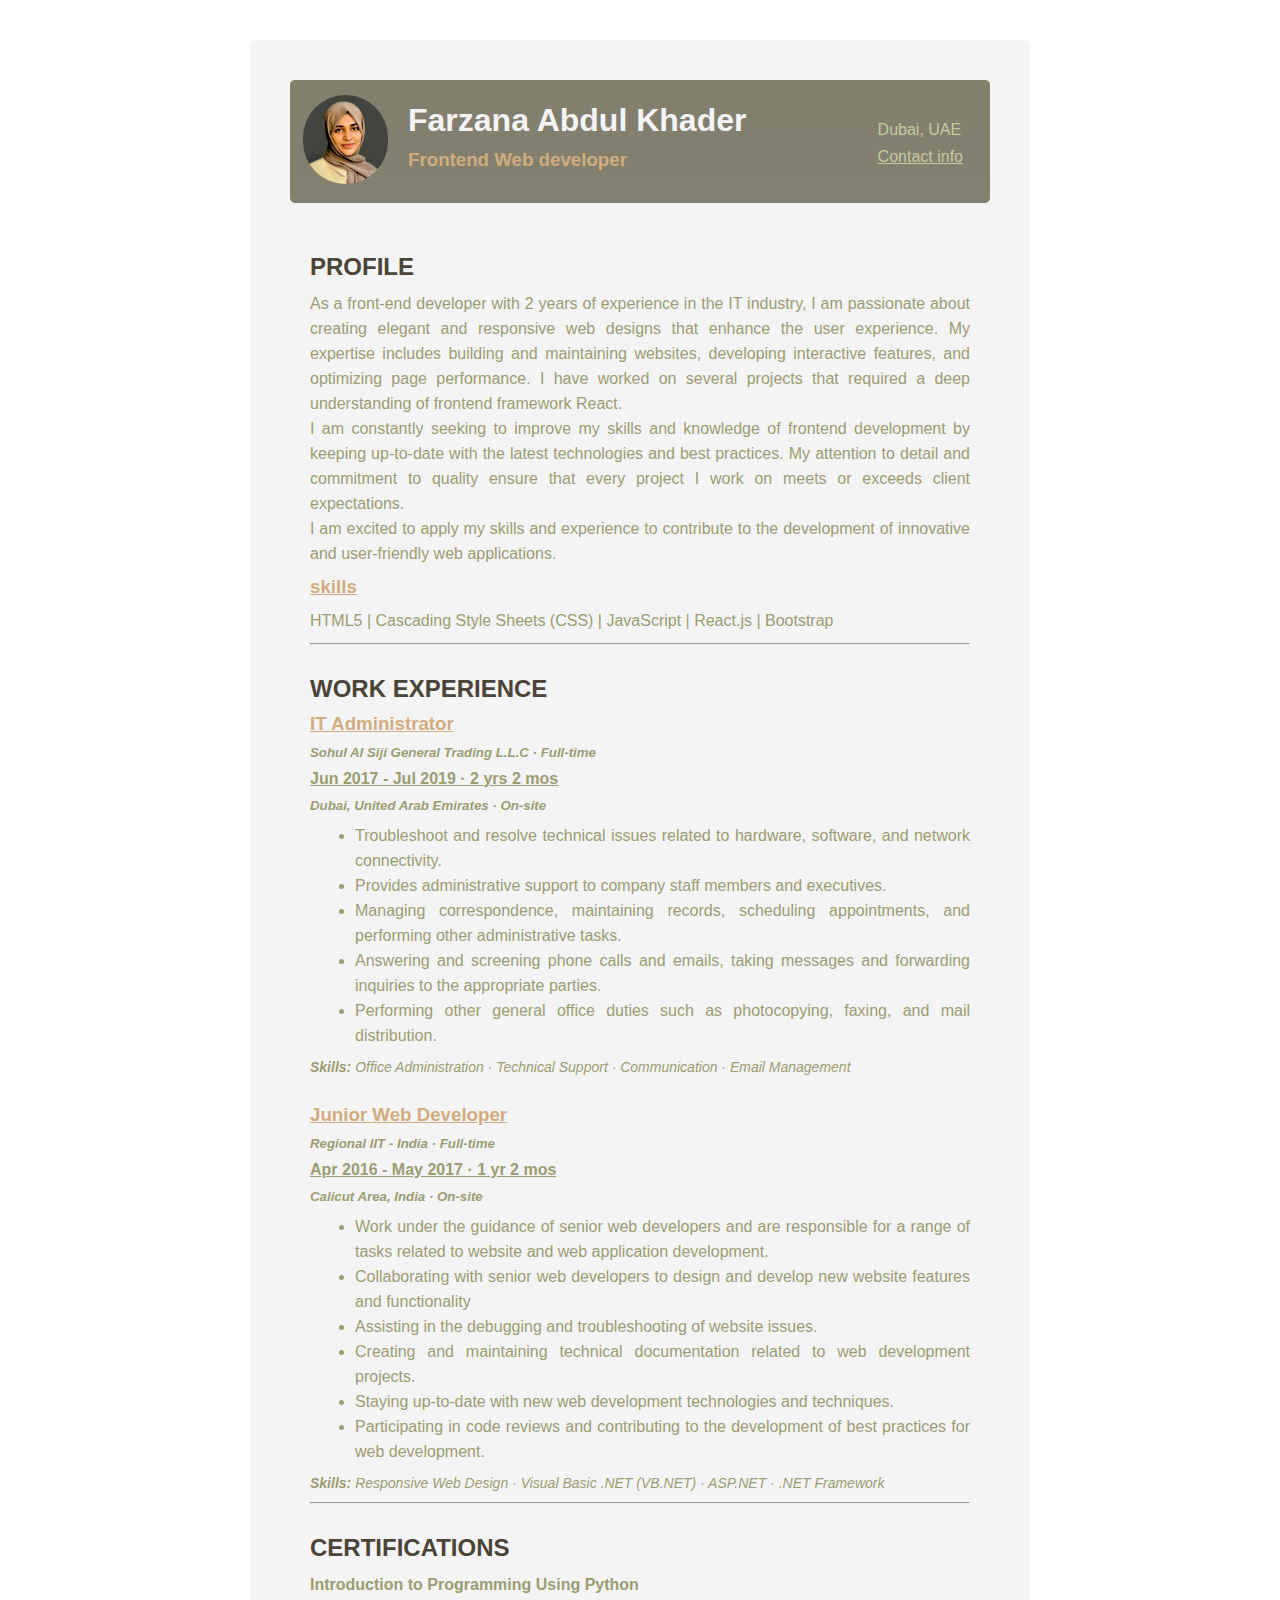
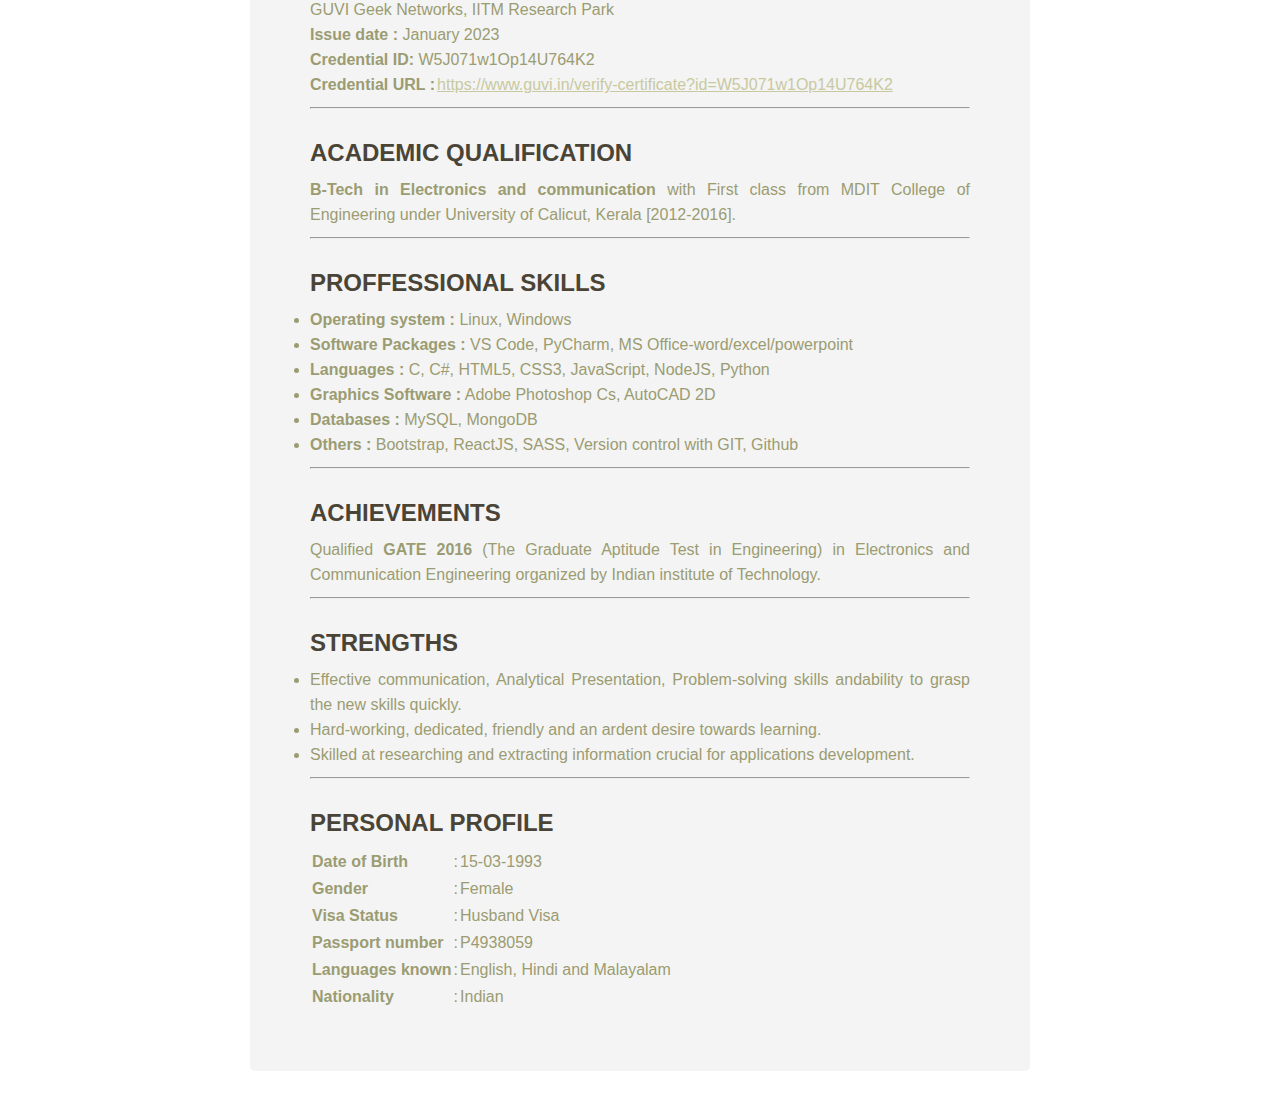
==== index.html @ abc1e59b "Add files via upload" ====
<!DOCTYPE html>
<html lang="en">
<head>
    <meta charset="UTF-8">
    <meta name="viewport" content="width=device-width, initial-scale=1.0">
    <link rel="stylesheet" href="style.css">
    <title>Resume of Farzana</title>
</head>
<body>
<div class="container">
    <header>
        <div class="name-picture">
            <div class="picture">
                <img src="./images/myphoto.jpeg" alt="My Photo" width="85">
            </div>
            <div class="name">
                <h1>Farzana Abdul Khader</h1>
                <h3 style="text-decoration: none;">Frontend Web developer
            </div>
        </div>
        <div class="contact">
            <p>Dubai, UAE</p>
            <a href="contact.html" target="_blank">Contact info</a>
        </div>
    </header>
    <main>
        <!-- ///////////////////////////////////////////////// -->
    <h2>PROFILE</h2>
    <p>As a front-end developer with 2 years of experience in the IT industry, 
        I am passionate about creating elegant and responsive web designs that 
        enhance the user experience. My expertise includes building and maintaining 
        websites, developing interactive features, and optimizing page performance. 
        I have worked on several projects that required a deep understanding of 
        frontend framework React.
        <br/>
        I am constantly seeking to improve my skills and knowledge of frontend 
        development by keeping up-to-date with the latest technologies and best 
        practices. My attention to detail and commitment to quality ensure that every 
        project I work on meets or exceeds client expectations.
        <br/>
        I am excited to apply my skills and experience to contribute to the 
        development of innovative and user-friendly web applications.
        </p>
    
    <h3>skills</h3>
    <p>HTML5 | Cascading Style Sheets (CSS) | JavaScript | React.js | Bootstrap</p>
        
    
    
    <!-- ///////////////////////////////////////////////// -->
    <hr/>
    <h2>WORK EXPERIENCE</h2>
    <h3>IT Administrator</h3>
    <h5>Sohul Al Siji General Trading L.L.C · Full-time</h5>
    <h4>Jun 2017 - Jul 2019 · 2 yrs 2 mos</h4>
    <h5>Dubai, United Arab Emirates · On-site</h5>
        <ul class="job-desc">
            <li>Troubleshoot and resolve technical issues related to hardware, software, and network connectivity.</li>
            <li>Provides administrative support to company staff members and executives.</li>
            <li>Managing correspondence, maintaining records, scheduling appointments, and performing other administrative tasks.</li>
            <li>Answering and screening phone calls and emails, taking messages and forwarding inquiries to the appropriate parties.</li>
            <li>Performing other general office duties such as photocopying, faxing, and mail distribution.</li>
        </ul>
    <span><b>Skills: </b>Office Administration · Technical Support · Communication · Email Management</span>
    <br>
    <br>
    
    <h3>Junior Web Developer</h3>
    <h5>Regional IIT - India · Full-time</h5>
    <h4>Apr 2016 - May 2017 · 1 yr 2 mos</h4>
    <h5>Calicut Area, India · On-site</h5>
    <ul class="job-desc">
        <li>Work under the guidance of senior web developers and are responsible for a range of tasks related to website and web application development.</li>
        <li>Collaborating with senior web developers to design and develop new website features and functionality</li>
        <li>Assisting in the debugging and troubleshooting of website issues.</li>
        <li>Creating and maintaining technical documentation related to web development projects.</li>
        <li>Staying up-to-date with new web development technologies and techniques.</li>
        <li>Participating in code reviews and contributing to the development of best practices for web development.</li>
    </ul>
        <span><b>Skills: </b>Responsive Web Design · Visual Basic .NET (VB.NET) · ASP.NET · .NET Framework</span>
    <hr/>

        <!-- ///////////////////////////////////////////////// -->  
    <h2>CERTIFICATIONS</h2>
    
    <p><strong>Introduction to Programming Using Python</strong>
        <ul class="certi-desc">
        <li>GUVI Geek Networks, IITM Research Park</li>
        <li><b>Issue date :</b> January 2023</li>
        <li><b>Credential ID:</b> W5J071w1Op14U764K2</li>
        <li><b>Credential URL :</b><a href="https://www.guvi.in/verify-certificate?id=W5J071w1Op14U764K2" target="_blank">https://www.guvi.in/verify-certificate?id=W5J071w1Op14U764K2</a> </li>
        </ul>
        
    <!-- ///////////////////////////////////////////////// -->
    <hr/>
    <h2>ACADEMIC QUALIFICATION</h2>
    
    <p><strong>B-Tech in Electronics and communication</strong> with First class from MDIT College of Engineering
        under University of Calicut, Kerala [2012-2016].</p>
    
        <!-- ///////////////////////////////////////////////// -->
    <hr/>
    <h2>PROFFESSIONAL SKILLS</h2>
    <ul>
        <li><b>Operating system	: </b>Linux, Windows
        <li><b>Software Packages	:</b> VS Code, PyCharm, MS Office-word/excel/powerpoint</li>
        <li><b>Languages	:</b> C, C#, HTML5, CSS3, JavaScript, NodeJS, Python</li>
        <li><b>Graphics Software	:</b> Adobe Photoshop Cs, AutoCAD 2D</li>
        <li><b>Databases	: </b>MySQL, MongoDB</li>
        <li><b>Others :</b> Bootstrap, ReactJS, SASS, Version control with GIT, Github</li>
    </ul>
    
    <!-- ///////////////////////////////////////////////// -->    
    <hr/>
    <h2>ACHIEVEMENTS</h2>
    <p>Qualified <b>GATE 2016</b> (The Graduate Aptitude Test in Engineering) in Electronics and
         Communication Engineering organized by Indian institute of Technology.</p>
    
    <!-- ///////////////////////////////////////////////// -->
    <hr/>
    <h2>STRENGTHS</h2>
    
    <ul>
        <li>Effective communication, Analytical Presentation, Problem-solving skills andability to grasp the new skills quickly.</li>
        <li>Hard-working, dedicated, friendly and an ardent desire towards learning.</li>
        <li>Skilled at researching and extracting information crucial for applications development.</li>
    </ul> 
    
    <!-- ///////////////////////////////////////////////// -->
    <hr/>
    <h2>PERSONAL PROFILE</h2>
    <table>
        <tr>
            <td><b>Date of Birth</b></td>
            <td>:</td>
            <td>15-03-1993</td>
        </tr>
        <tr>
            <td><b>Gender</b></td>
            <td>:</td>
            <td>Female</td>
        </tr>
        <tr>
            <td><b>Visa Status</b></td>
            <td>:</td>
            <td>Husband Visa</td>
        </tr>
        <tr>
            <td><b>Passport number</b></td>
            <td>:</td>
            <td>P4938059</td>
        </tr>
        <tr>
            <td><b>Languages known</b></td>
            <td>:</td>
            <td>English, Hindi and Malayalam</td>
        </tr>
        <tr>
            <td><b>Nationality</b></td>
            <td>:</td>
            <td>Indian</td>
        </tr>
    </table>
    </main>
    
</div>
</body>
</html>
---- style.css ----
* {
    box-sizing: border-box;
    font-family: 'Trebuchet MS', 'Lucida Sans Unicode', 'Lucida Grande', 'Lucida Sans', Arial, sans-serif; 
    margin: 0;
    padding:0;
    color: #9B9C72
}

body {
    padding: 40px 250px;
    /* background-color: #dfdede; */
}

@media (max-width: 1000px) {
        body {
            padding: 30px;
        }
    }

.container {
    padding: 40px;
    border-radius: 5px;
    background-color: rgb(244, 244, 244);
    /* box-shadow: 0px 1px 9px rgba(200, 200, 200, 0.7); */
}

main {
    padding: 20px;
}

header {
    display: flex;
    flex-direction: row;
    /* border: 1px solid red; */
    align-items: center;
    border-radius: 5px;
    justify-content:space-between;
    padding: 5px;
    background: linear-gradient(rgb(130, 127, 109), rgb(131, 128, 112))
}

header * {
    color:rgb(244, 244, 244);
}

img {
    border-radius: 70px;
    margin: 10px 20px 10px 8px;
}

.name-picture {
    display: flex;
    flex-direction: row;
    justify-content: flex-start;
    align-items: center;

}

.contact {
    margin: 0 20px;
}

.contact p,a {
    margin: 2px;
    color: #c8c9a0;
}

h2 {
    margin-top: 30px;
    margin-bottom: 10px;
    color: #4A4437;
}

p, li, a, td  {
    text-align:justify;
    line-height: 25px;
}

span {
    font-style: italic;
    font-size: 14px;
    margin-top: 10px;
}

h3, h4, h5 {
    margin-top: 10px;
    margin-bottom: 10px;
}

h3 {
    color: #D2AC7F;
}

hr {
    margin-top: 10px;
    margin-bottom: 20px;
}

h4, h3 {
    text-decoration: underline;
}

h5 {
    font-style: italic;
}

.job-desc {
    margin-left: 45px;
    margin-bottom: 10px;
}

.certi-desc {
    list-style-type: none;
}
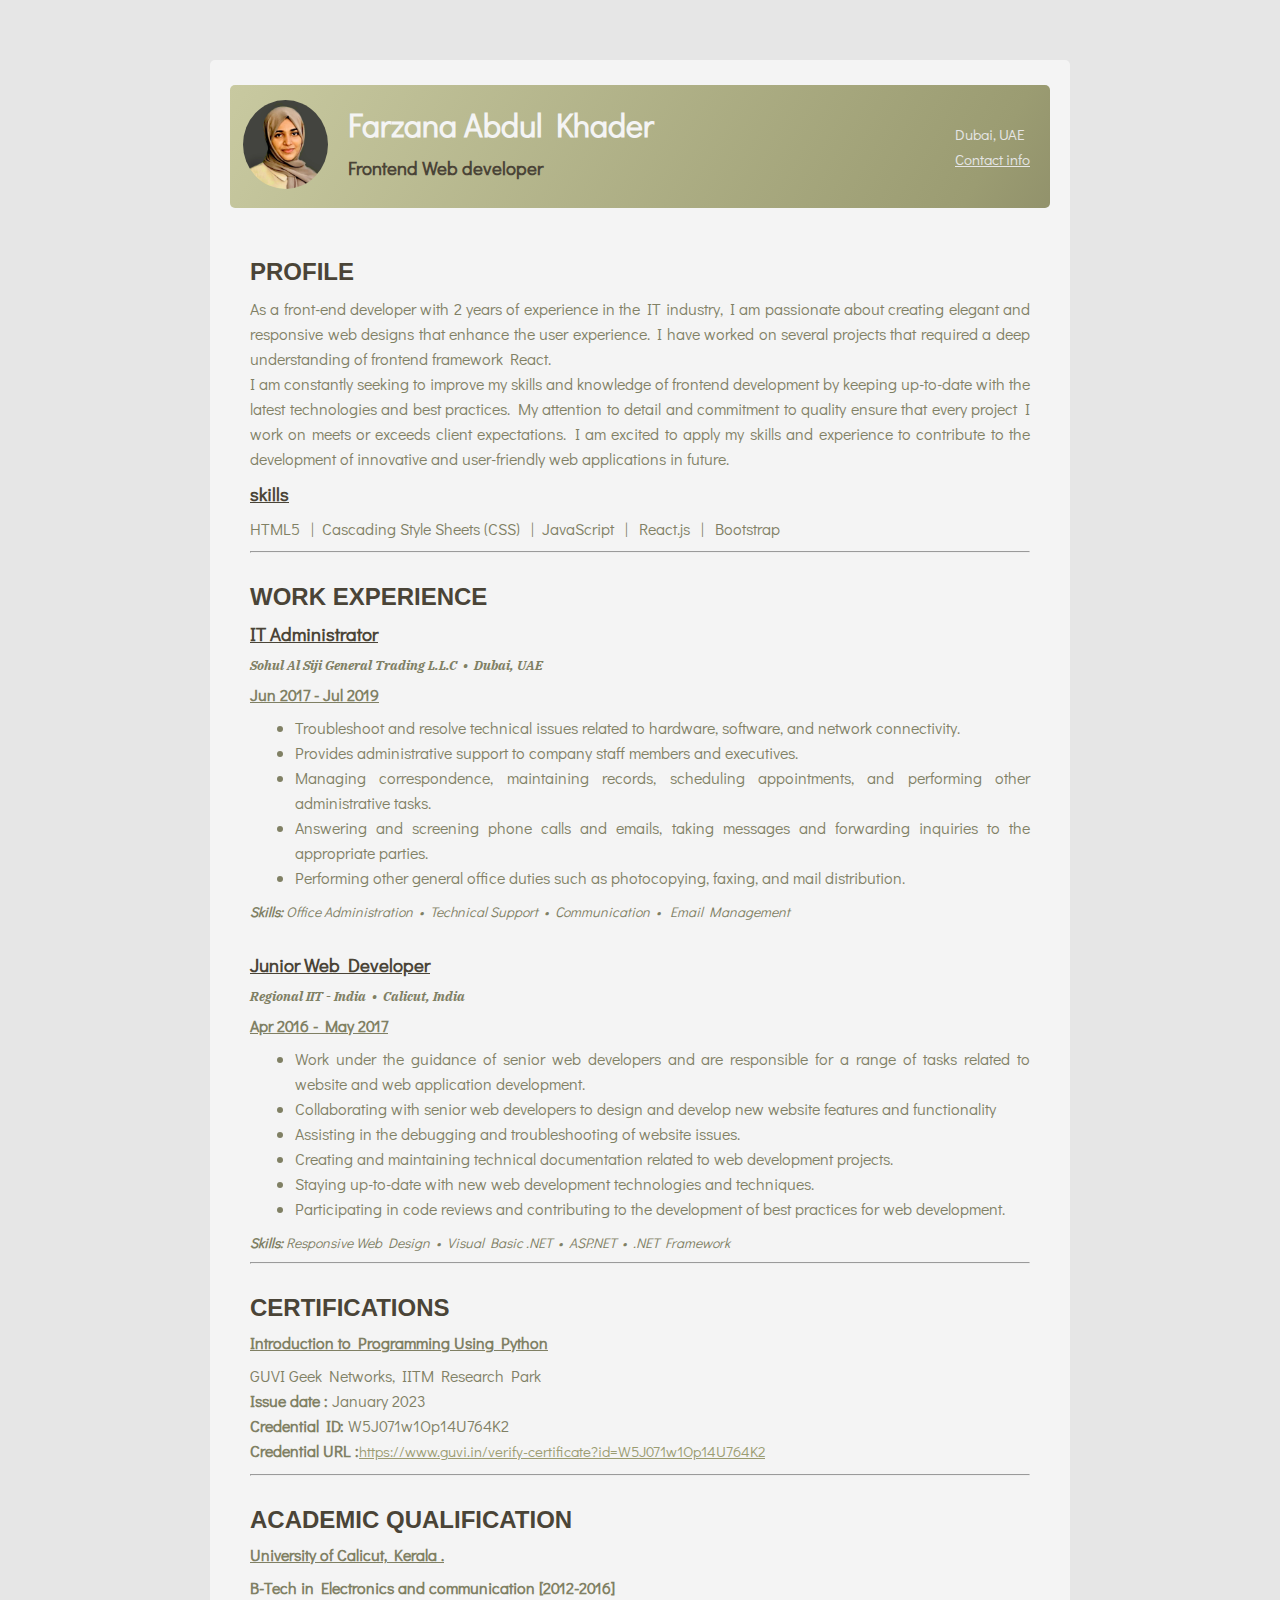
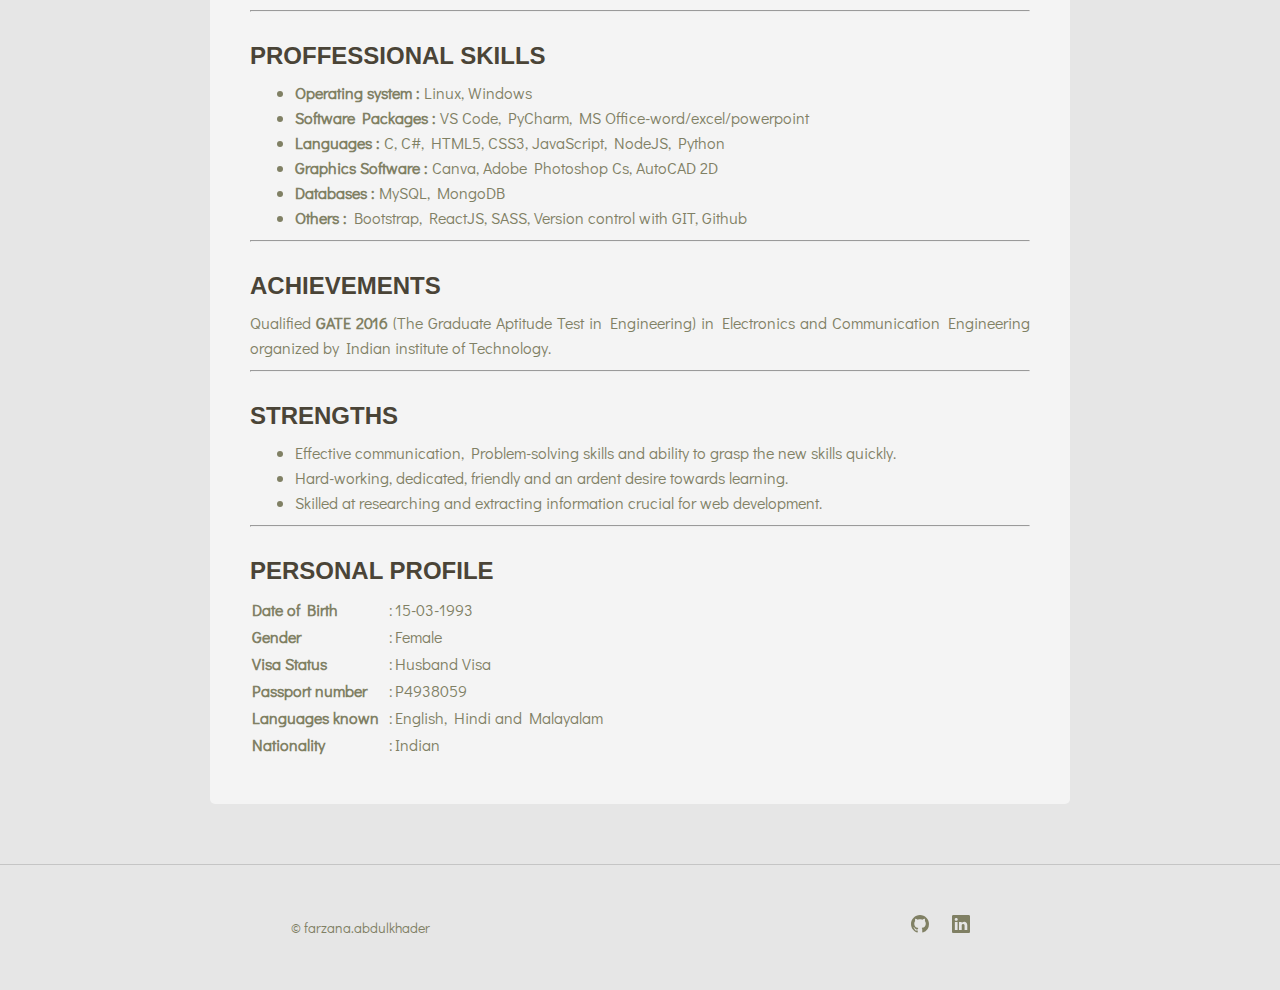
==== commit 16f0acc3: "Add files via upload" ====
--- a/index.html
+++ b/index.html
@@ -3,167 +3,194 @@
 <head>
     <meta charset="UTF-8">
     <meta name="viewport" content="width=device-width, initial-scale=1.0">
+    <link rel="preconnect" href="https://fonts.googleapis.com">
+    <link rel="preconnect" href="https://fonts.gstatic.com" crossorigin>
+    <link href="https://fonts.googleapis.com/css2?family=Alkatra&family=Didact+Gothic&family=IBM+Plex+Serif:wght@300;400&display=swap" rel="stylesheet">
     <link rel="stylesheet" href="style.css">
     <title>Resume of Farzana</title>
 </head>
 <body>
 <div class="container">
-    <header>
-        <div class="name-picture">
-            <div class="picture">
-                <img src="./images/myphoto.jpeg" alt="My Photo" width="85">
+
+    <main>
+        <header class="gradient-background">
+            <div class="name-picture">
+                <div class="picture">
+                    <img src="./images/myphoto.jpeg" alt="My Photo" width="85">
+                </div>
+                <div class="name">
+                    <h1>Farzana Abdul Khader</h1>
+                    <h3 style="text-decoration: none;">Frontend Web developer</h3>
+                </div>
             </div>
-            <div class="name">
-                <h1>Farzana Abdul Khader</h1>
-                <h3 style="text-decoration: none;">Frontend Web developer
+            <div class="contact">
+                <p>Dubai, UAE</p>
+                <p><a href="contact.html" target="_blank">Contact info</a></p>
             </div>
+        </header>
+        <section>
+        <!-- ///////////////////////////////////////////////// -->
+        <h2>PROFILE</h2>
+        <p>As a front-end developer with 2 years of experience in the IT industry, 
+            I am passionate about creating elegant and responsive web designs that 
+            enhance the user experience. 
+            <!-- My expertise includes building and maintaining 
+            websites, developing interactive features, and optimizing page performance.  -->
+            I have worked on several projects that required a deep understanding of 
+            frontend framework React.
+            <br/>
+            I am constantly seeking to improve my skills and knowledge of frontend 
+            development by keeping up-to-date with the latest technologies and best 
+            practices. My attention to detail and commitment to quality ensure that every 
+            project I work on meets or exceeds client expectations.
+            
+            I am excited to apply my skills and experience to contribute to the 
+            development of innovative and user-friendly web applications in future.
+            </p>
+        
+        <h3>skills</h3>
+        <p>HTML5 &nbsp;|&nbsp; Cascading Style Sheets (CSS) &nbsp;|&nbsp; JavaScript  &nbsp;|&nbsp;  React.js  &nbsp;|&nbsp;  Bootstrap</p>
+            
+        
+        
+        <!-- ///////////////////////////////////////////////// -->
+        <hr/>
+        <h2>WORK EXPERIENCE</h2>
+        <h3>IT Administrator</h3>
+        <h5>Sohul Al Siji General Trading L.L.C&nbsp; &#8226; &nbsp;Dubai, UAE</h5>
+        <h4>Jun 2017 - Jul 2019</h4>
+            <ul class="left-indent">
+                <li>Troubleshoot and resolve technical issues related to hardware, software, and network connectivity.</li>
+                <li>Provides administrative support to company staff members and executives.</li>
+                <li>Managing correspondence, maintaining records, scheduling appointments, and performing other administrative tasks.</li>
+                <li>Answering and screening phone calls and emails, taking messages and forwarding inquiries to the appropriate parties.</li>
+                <li>Performing other general office duties such as photocopying, faxing, and mail distribution.</li>
+            </ul>
+        <span><b>Skills: </b>Office Administration&nbsp; &#8226; &nbsp;Technical Support&nbsp; &#8226; &nbsp;Communication&nbsp; &#8226; &nbsp;Email Management</span>
+        <br>
+        <br>
+        
+        <h3>Junior Web Developer</h3>
+        <h5>Regional IIT - India&nbsp; &#8226; &nbsp;Calicut, India</h5>
+        <h4>Apr 2016 - May 2017</h4>
+        <h5></h5>
+        <ul class="left-indent">
+            <li>Work under the guidance of senior web developers and are responsible for a range of tasks related to website and web application development.</li>
+            <li>Collaborating with senior web developers to design and develop new website features and functionality</li>
+            <li>Assisting in the debugging and troubleshooting of website issues.</li>
+            <li>Creating and maintaining technical documentation related to web development projects.</li>
+            <li>Staying up-to-date with new web development technologies and techniques.</li>
+            <li>Participating in code reviews and contributing to the development of best practices for web development.</li>
+        </ul>
+            <span><b>Skills: </b>Responsive Web Design&nbsp; &#8226; &nbsp;Visual Basic .NET&nbsp; &#8226; &nbsp;ASP.NET&nbsp; &#8226; &nbsp;.NET Framework</span>
+        <hr/>
+    
+            <!-- ///////////////////////////////////////////////// -->  
+        <h2>CERTIFICATIONS</h2>
+        
+        <h4><strong>Introduction to Programming Using Python</strong></h4>
+            <ul class="certi-desc">
+            <li>GUVI Geek Networks, IITM Research Park</li>
+            <li><b>Issue date :</b> January 2023</li>
+            <li><b>Credential ID:</b> W5J071w1Op14U764K2</li>
+            <li><b>Credential URL :</b><a class="certi-link" href="https://www.guvi.in/verify-certificate?id=W5J071w1Op14U764K2" target="_blank">https://www.guvi.in/verify-certificate?id=W5J071w1Op14U764K2</a> </li>
+            </ul>
+            
+        <!-- ///////////////////////////////////////////////// -->
+        <hr/>
+        <h2>ACADEMIC QUALIFICATION</h2>
+        
+        <!-- <p><strong>B-Tech in Electronics and communication</strong> with First class from MDIT College of Engineering
+            under University of Calicut, Kerala [2012-2016].</p> -->
+        <h4>University of Calicut, Kerala .</h4>
+        <p><strong>B-Tech in Electronics and communication [2012-2016]</strong>
+            
+        
+            <!-- ///////////////////////////////////////////////// -->
+        <hr/>
+        <h2>PROFFESSIONAL SKILLS</h2>
+            <ul class="left-indent">
+                <li><b>Operating system	: </b>Linux, Windows
+                <li><b>Software Packages	:</b> VS Code, PyCharm, MS Office-word/excel/powerpoint</li>
+                <li><b>Languages	:</b> C, C#, HTML5, CSS3, JavaScript, NodeJS, Python</li>
+                <li><b>Graphics Software	:</b> Canva, Adobe Photoshop Cs, AutoCAD 2D</li>
+                <li><b>Databases	: </b>MySQL, MongoDB</li>
+                <li><b>Others :</b> Bootstrap, ReactJS, SASS, Version control with GIT, Github</li>
+            </ul>
+        
+        <!-- ///////////////////////////////////////////////// -->    
+        <hr/>
+        <h2>ACHIEVEMENTS</h2>
+        <p>Qualified <b>GATE 2016</b> (The Graduate Aptitude Test in Engineering) in Electronics and
+             Communication Engineering organized by Indian institute of Technology.</p>
+        
+        <!-- ///////////////////////////////////////////////// -->
+        <hr/>
+        <h2>STRENGTHS</h2>
+            <ul class="left-indent">
+                <li>Effective communication, Problem-solving skills and ability to grasp the new skills quickly.</li>
+                <li>Hard-working, dedicated, friendly and an ardent desire towards learning.</li>
+                <li>Skilled at researching and extracting information crucial for web development.</li>
+            </ul> 
+        
+        <!-- ///////////////////////////////////////////////// -->
+        <hr/>
+        <h2>PERSONAL PROFILE</h2>
+        <table>
+            <tr>
+                <td><b>Date of Birth</b></td>
+                <td>&nbsp; :</td>
+                <td>15-03-1993</td>
+            </tr>
+            <tr>
+                <td><b>Gender</b></td>
+                <td>&nbsp; :</td>
+                <td>Female</td>
+            </tr>
+            <tr>
+                <td><b>Visa Status</b></td>
+                <td>&nbsp; :</td>
+                <td>Husband Visa</td>
+            </tr>
+            <tr>
+                <td><b>Passport number</b></td>
+                <td>&nbsp; :</td>
+                <td>P4938059</td>
+            </tr>
+            <tr>
+                <td><b>Languages known</b></td>
+                <td>&nbsp; :</td>
+                <td>English, Hindi and Malayalam</td>
+            </tr>
+            <tr>
+                <td><b>Nationality</b></td>
+                <td>&nbsp; :</td>
+                <td>Indian</td>
+            </tr>
+        </table>
+    </section>
+    </main>
+</div>
+
+    <footer>
+        <div>
+            <div><a class="footer-name" href="#" target="_blank">© farzana.abdulkhader</a></div>
+            <div></div>
+            <div>
+                <span>
+                    <a href="https://github.com/farzanabdulkhader" target="_blank"><svg xmlns="http://www.w3.org/2000/svg" height="18" class="bi bi-github" viewBox="0 0 16 16">
+                    <path d="M8 0C3.58 0 0 3.58 0 8c0 3.54 2.29 6.53 5.47 7.59.4.07.55-.17.55-.38 0-.19-.01-.82-.01-1.49-2.01.37-2.53-.49-2.69-.94-.09-.23-.48-.94-.82-1.13-.28-.15-.68-.52-.01-.53.63-.01 1.08.58 1.23.82.72 1.21 1.87.87 2.33.66.07-.52.28-.87.51-1.07-1.78-.2-3.64-.89-3.64-3.95 0-.87.31-1.59.82-2.15-.08-.2-.36-1.02.08-2.12 0 0 .67-.21 2.2.82.64-.18 1.32-.27 2-.27.68 0 1.36.09 2 .27 1.53-1.04 2.2-.82 2.2-.82.44 1.1.16 1.92.08 2.12.51.56.82 1.27.82 2.15 0 3.07-1.87 3.75-3.65 3.95.29.25.54.73.54 1.48 0 1.07-.01 1.93-.01 2.2 0 .21.15.46.55.38A8.012 8.012 0 0 0 16 8c0-4.42-3.58-8-8-8z"/>
+                    </svg></a>
+                </span>
+                <span>
+                    <a href="https://www.linkedin.com/in/farzana-abdul-khader-b46b45141" target="_blank"><svg xmlns="http://www.w3.org/2000/svg" height="18" class="bi bi-linkedin" viewBox="0 0 16 16">
+                        <path d="M0 1.146C0 .513.526 0 1.175 0h13.65C15.474 0 16 .513 16 1.146v13.708c0 .633-.526 1.146-1.175 1.146H1.175C.526 16 0 15.487 0 14.854V1.146zm4.943 12.248V6.169H2.542v7.225h2.401zm-1.2-8.212c.837 0 1.358-.554 1.358-1.248-.015-.709-.52-1.248-1.342-1.248-.822 0-1.359.54-1.359 1.248 0 .694.521 1.248 1.327 1.248h.016zm4.908 8.212V9.359c0-.216.016-.432.08-.586.173-.431.568-.878 1.232-.878.869 0 1.216.662 1.216 1.634v3.865h2.401V9.25c0-2.22-1.184-3.252-2.764-3.252-1.274 0-1.845.7-2.165 1.193v.025h-.016a5.54 5.54 0 0 1 .016-.025V6.169h-2.4c.03.678 0 7.225 0 7.225h2.4z"/>
+                    </svg></a>
+                </span>
+            </div>
+            
         </div>
-        <div class="contact">
-            <p>Dubai, UAE</p>
-            <a href="contact.html" target="_blank">Contact info</a>
-        </div>
-    </header>
-    <main>
-        <!-- ///////////////////////////////////////////////// -->
-    <h2>PROFILE</h2>
-    <p>As a front-end developer with 2 years of experience in the IT industry, 
-        I am passionate about creating elegant and responsive web designs that 
-        enhance the user experience. My expertise includes building and maintaining 
-        websites, developing interactive features, and optimizing page performance. 
-        I have worked on several projects that required a deep understanding of 
-        frontend framework React.
-        <br/>
-        I am constantly seeking to improve my skills and knowledge of frontend 
-        development by keeping up-to-date with the latest technologies and best 
-        practices. My attention to detail and commitment to quality ensure that every 
-        project I work on meets or exceeds client expectations.
-        <br/>
-        I am excited to apply my skills and experience to contribute to the 
-        development of innovative and user-friendly web applications.
-        </p>
-    
-    <h3>skills</h3>
-    <p>HTML5 | Cascading Style Sheets (CSS) | JavaScript | React.js | Bootstrap</p>
-        
-    
-    
-    <!-- ///////////////////////////////////////////////// -->
-    <hr/>
-    <h2>WORK EXPERIENCE</h2>
-    <h3>IT Administrator</h3>
-    <h5>Sohul Al Siji General Trading L.L.C · Full-time</h5>
-    <h4>Jun 2017 - Jul 2019 · 2 yrs 2 mos</h4>
-    <h5>Dubai, United Arab Emirates · On-site</h5>
-        <ul class="job-desc">
-            <li>Troubleshoot and resolve technical issues related to hardware, software, and network connectivity.</li>
-            <li>Provides administrative support to company staff members and executives.</li>
-            <li>Managing correspondence, maintaining records, scheduling appointments, and performing other administrative tasks.</li>
-            <li>Answering and screening phone calls and emails, taking messages and forwarding inquiries to the appropriate parties.</li>
-            <li>Performing other general office duties such as photocopying, faxing, and mail distribution.</li>
-        </ul>
-    <span><b>Skills: </b>Office Administration · Technical Support · Communication · Email Management</span>
-    <br>
-    <br>
-    
-    <h3>Junior Web Developer</h3>
-    <h5>Regional IIT - India · Full-time</h5>
-    <h4>Apr 2016 - May 2017 · 1 yr 2 mos</h4>
-    <h5>Calicut Area, India · On-site</h5>
-    <ul class="job-desc">
-        <li>Work under the guidance of senior web developers and are responsible for a range of tasks related to website and web application development.</li>
-        <li>Collaborating with senior web developers to design and develop new website features and functionality</li>
-        <li>Assisting in the debugging and troubleshooting of website issues.</li>
-        <li>Creating and maintaining technical documentation related to web development projects.</li>
-        <li>Staying up-to-date with new web development technologies and techniques.</li>
-        <li>Participating in code reviews and contributing to the development of best practices for web development.</li>
-    </ul>
-        <span><b>Skills: </b>Responsive Web Design · Visual Basic .NET (VB.NET) · ASP.NET · .NET Framework</span>
-    <hr/>
-
-        <!-- ///////////////////////////////////////////////// -->  
-    <h2>CERTIFICATIONS</h2>
-    
-    <p><strong>Introduction to Programming Using Python</strong>
-        <ul class="certi-desc">
-        <li>GUVI Geek Networks, IITM Research Park</li>
-        <li><b>Issue date :</b> January 2023</li>
-        <li><b>Credential ID:</b> W5J071w1Op14U764K2</li>
-        <li><b>Credential URL :</b><a href="https://www.guvi.in/verify-certificate?id=W5J071w1Op14U764K2" target="_blank">https://www.guvi.in/verify-certificate?id=W5J071w1Op14U764K2</a> </li>
-        </ul>
-        
-    <!-- ///////////////////////////////////////////////// -->
-    <hr/>
-    <h2>ACADEMIC QUALIFICATION</h2>
-    
-    <p><strong>B-Tech in Electronics and communication</strong> with First class from MDIT College of Engineering
-        under University of Calicut, Kerala [2012-2016].</p>
-    
-        <!-- ///////////////////////////////////////////////// -->
-    <hr/>
-    <h2>PROFFESSIONAL SKILLS</h2>
-    <ul>
-        <li><b>Operating system	: </b>Linux, Windows
-        <li><b>Software Packages	:</b> VS Code, PyCharm, MS Office-word/excel/powerpoint</li>
-        <li><b>Languages	:</b> C, C#, HTML5, CSS3, JavaScript, NodeJS, Python</li>
-        <li><b>Graphics Software	:</b> Adobe Photoshop Cs, AutoCAD 2D</li>
-        <li><b>Databases	: </b>MySQL, MongoDB</li>
-        <li><b>Others :</b> Bootstrap, ReactJS, SASS, Version control with GIT, Github</li>
-    </ul>
-    
-    <!-- ///////////////////////////////////////////////// -->    
-    <hr/>
-    <h2>ACHIEVEMENTS</h2>
-    <p>Qualified <b>GATE 2016</b> (The Graduate Aptitude Test in Engineering) in Electronics and
-         Communication Engineering organized by Indian institute of Technology.</p>
-    
-    <!-- ///////////////////////////////////////////////// -->
-    <hr/>
-    <h2>STRENGTHS</h2>
-    
-    <ul>
-        <li>Effective communication, Analytical Presentation, Problem-solving skills andability to grasp the new skills quickly.</li>
-        <li>Hard-working, dedicated, friendly and an ardent desire towards learning.</li>
-        <li>Skilled at researching and extracting information crucial for applications development.</li>
-    </ul> 
-    
-    <!-- ///////////////////////////////////////////////// -->
-    <hr/>
-    <h2>PERSONAL PROFILE</h2>
-    <table>
-        <tr>
-            <td><b>Date of Birth</b></td>
-            <td>:</td>
-            <td>15-03-1993</td>
-        </tr>
-        <tr>
-            <td><b>Gender</b></td>
-            <td>:</td>
-            <td>Female</td>
-        </tr>
-        <tr>
-            <td><b>Visa Status</b></td>
-            <td>:</td>
-            <td>Husband Visa</td>
-        </tr>
-        <tr>
-            <td><b>Passport number</b></td>
-            <td>:</td>
-            <td>P4938059</td>
-        </tr>
-        <tr>
-            <td><b>Languages known</b></td>
-            <td>:</td>
-            <td>English, Hindi and Malayalam</td>
-        </tr>
-        <tr>
-            <td><b>Nationality</b></td>
-            <td>:</td>
-            <td>Indian</td>
-        </tr>
-    </table>
-    </main>
-    
-</div>
+    </footer>
 </body>
 </html>
 
--- a/style.css
+++ b/style.css
@@ -1,50 +1,40 @@
 * {
     box-sizing: border-box;
-    font-family: 'Trebuchet MS', 'Lucida Sans Unicode', 'Lucida Grande', 'Lucida Sans', Arial, sans-serif; 
+    font-family: 'Didact Gothic', 'Trebuchet MS', 'Lucida /Sans Unicode', 'Lucida Grande', 'Lucida Sans', Arial, sans-serif;
     margin: 0;
     padding:0;
-    color: #9B9C72
-}
-
-body {
-    padding: 40px 250px;
-    /* background-color: #dfdede; */
-}
-
-@media (max-width: 1000px) {
-        body {
-            padding: 30px;
-        }
-    }
+    color: #808064
+}
+
+body {background-color: #e6e6e6;}
 
 .container {
-    padding: 40px;
+    display: flex;
+    justify-content: center;
+    width: 100vw;
+    padding: 60px 20px;
+}
+
+main {
+    padding: 25px 20px;
     border-radius: 5px;
     background-color: rgb(244, 244, 244);
-    /* box-shadow: 0px 1px 9px rgba(200, 200, 200, 0.7); */
-}
-
-main {
-    padding: 20px;
-}
+    max-width: 860px;
+}
+
+section {padding: 20px;}
 
 header {
     display: flex;
     flex-direction: row;
-    /* border: 1px solid red; */
     align-items: center;
     border-radius: 5px;
-    justify-content:space-between;
+    justify-content: space-between;
     padding: 5px;
-    background: linear-gradient(rgb(130, 127, 109), rgb(131, 128, 112))
-}
-
-header * {
-    color:rgb(244, 244, 244);
 }
 
 img {
-    border-radius: 70px;
+    border-radius: 50%;
     margin: 10px 20px 10px 8px;
 }
 
@@ -53,22 +43,32 @@
     flex-direction: row;
     justify-content: flex-start;
     align-items: center;
-
 }
 
 .contact {
-    margin: 0 20px;
-}
-
-.contact p,a {
-    margin: 2px;
+    justify-self: flex-end;
+    padding: 0 15px;
+}
+
+.contact p, .contact a {
+    color: #e6e6e6;
+    font-size: 15px;
+    transition: color 0.2s;
+}
+
+.contact a:hover {
     color: #c8c9a0;
 }
+
+
+h1 {color:rgb(244, 244, 244);}
 
 h2 {
     margin-top: 30px;
     margin-bottom: 10px;
     color: #4A4437;
+    font-family: 'Alkatra', cursive;
+    font-family: 'Trebuchet MS', 'Lucida /Sans Unicode', 'Lucida Grande', 'Lucida Sans', Arial, sans-serif; 
 }
 
 p, li, a, td  {
@@ -87,29 +87,125 @@
     margin-bottom: 10px;
 }
 
-h3 {
-    color: #D2AC7F;
-}
+h3 {color: #4A4437;}
 
 hr {
     margin-top: 10px;
     margin-bottom: 20px;
 }
 
-h4, h3 {
-    text-decoration: underline;
-}
+h4, h3 {text-decoration: underline;}
 
 h5 {
     font-style: italic;
-}
-
-.job-desc {
+    font-family: 'IBM Plex Serif', serif;
+}
+
+.left-indent {
     margin-left: 45px;
     margin-bottom: 10px;
 }
 
-.certi-desc {
-    list-style-type: none;
-}
-
+.certi-desc, footer li {list-style-type: none;}
+
+.certi-link {
+    color: #9B9C72;
+    font-size: 15px;
+}
+
+.certi-link:hover {
+    color: #c8c9a0;
+}
+
+footer > div {
+    max-width: 860;
+    display: flex;
+    justify-content: space-evenly;
+    align-items: center;
+    padding: 50px;
+    border-top: 1px solid #c5c5c5;
+}
+
+.bi {
+    margin-right: 20px;
+    fill: #808064;
+}
+
+.bi:hover, .footer-name:hover {
+    fill: #9B9C72;
+    color: #9B9C72;
+}
+
+.footer-name {
+    font-size: 14px;
+    text-decoration: none;
+}
+
+.gradient-background {
+    background: linear-gradient(300deg, #4A4437, #9B9C72, #c8c9a0);
+    background-size: 180% 180%;
+    animation: gradient-animation 10s ease infinite;
+}
+
+@keyframes gradient-animation {
+0% {
+    background-position: 0% 50%;
+}
+50% {
+    background-position: 100% 50%;
+}
+100% {
+    background-position: 0% 50%;
+}
+} 
+
+@media (max-width: 614px) {
+
+    body {padding-bottom: 50px;}
+
+    .container {
+        padding: 0;
+        margin-bottom: 50px;
+        border: 5px solid #e6e6e6;;
+        border-width: 10px 5px 0;
+    }
+    
+    main {
+        padding: 25px 15px;
+    }
+    
+    section {padding: 15px;}
+    
+    header {
+        flex-direction: column;
+        align-content: center;
+        border-radius: 5px;
+        padding: 5px;
+    }
+    
+    img {
+        border-radius: 50%;
+        margin: 20px 0 10px 0;
+    }
+    
+    .name-picture {
+        width: 100%;
+        display: flex;
+        flex-direction: column;
+        justify-content:flex-end;
+        align-items: center;
+    }
+    
+    .name h1 {font-size: 25px;}
+
+    .name h1, .name h3 {text-align: center;}
+
+    footer > div {
+        min-width: 100;
+        padding: 10px;
+    }
+}
+
+
+
+
